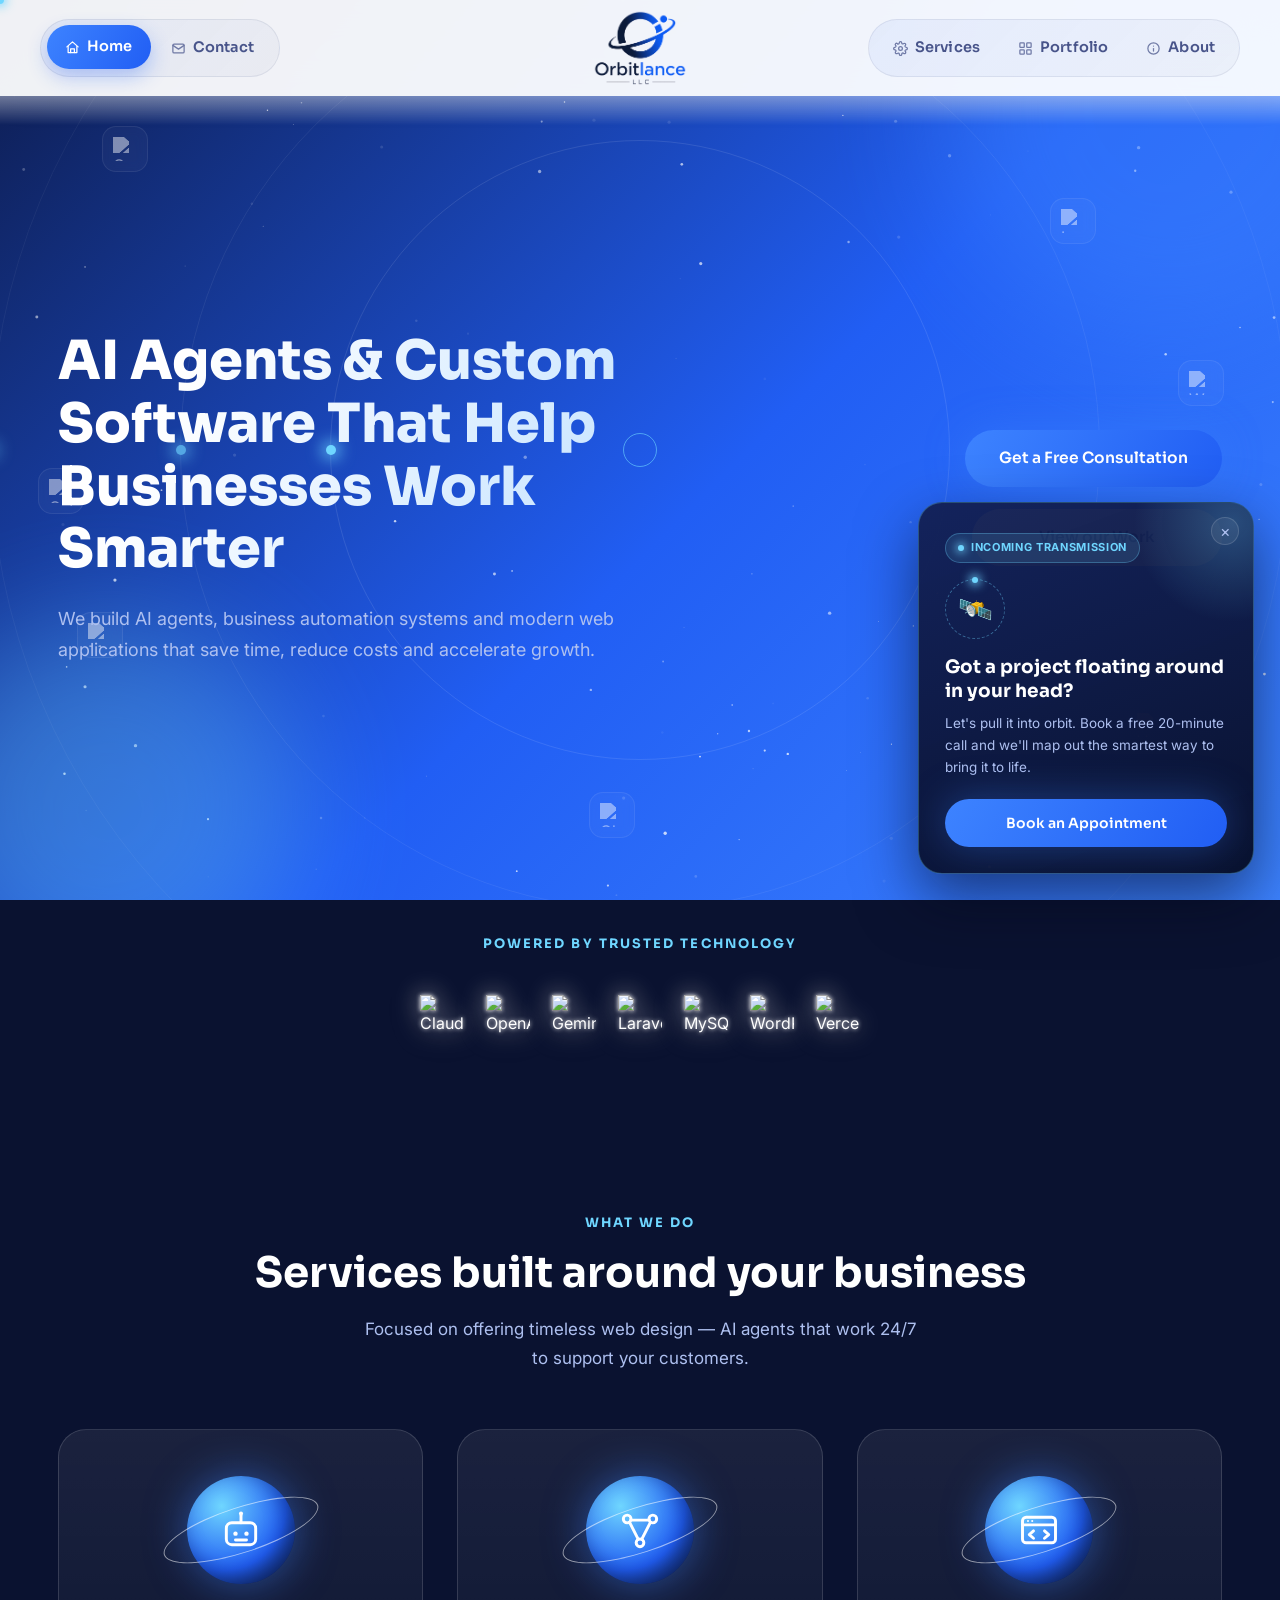
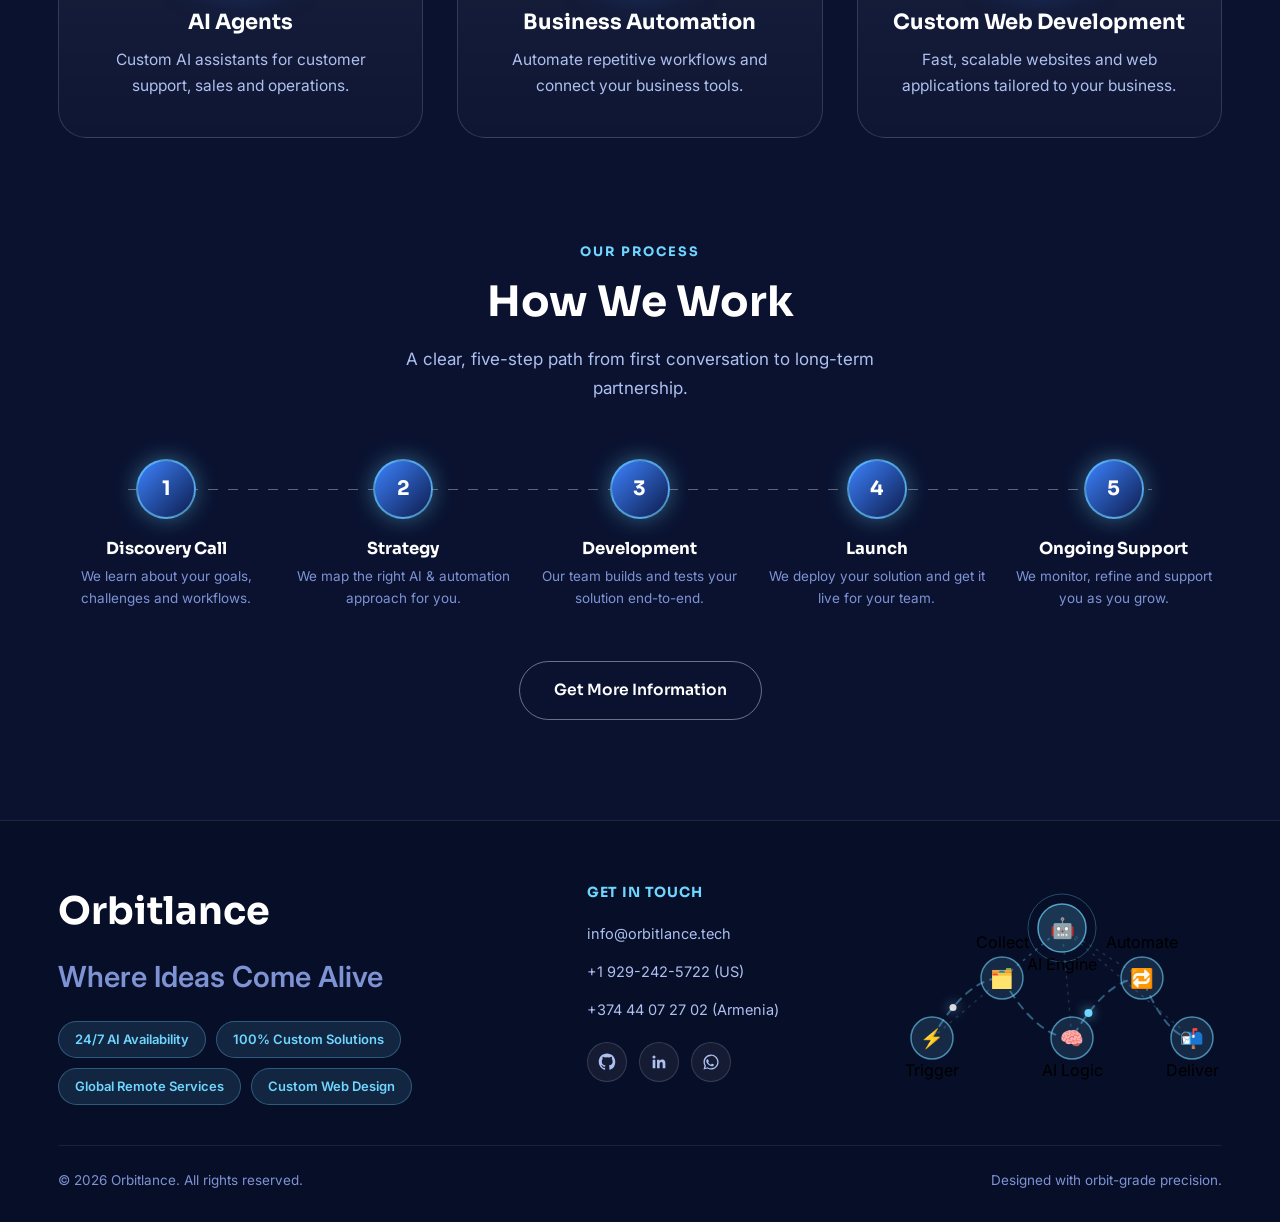
==== index.html @ 8d87ee65 "Initial commit: Orbitlance marketing site 5-page static site (Home, Services, Portfolio, About, Cont" ====
<!DOCTYPE html>
<html lang="en">
<head>
<meta charset="UTF-8">
<meta name="viewport" content="width=device-width, initial-scale=1.0">
<title>Orbitlance — AI Agents &amp; Custom Software</title>
<meta name="description" content="Orbitlance builds AI agents, business automation systems and modern web applications that help businesses work smarter.">
<link rel="icon" href="assets/img/logo.png">
<link rel="stylesheet" href="assets/css/style.css">
</head>
<body>

<div class="bg-fixed">
  <canvas id="galaxy-canvas"></canvas>
  <div class="glow-orb o1"></div>
  <div class="glow-orb o2"></div>
  <div class="orbit-ring r1"></div>
  <div class="orbit-ring r2"></div>
  <div class="orbit-ring r3"></div>
  <div class="tech-particle" style="top:14%; left:8%; animation-delay:0s;"><img src="https://cdn.jsdelivr.net/npm/simple-icons@v13/icons/openai.svg" alt="OpenAI"></div>
  <div class="tech-particle" style="top:22%; left:82%; animation-delay:1.2s;"><img src="https://cdn.jsdelivr.net/npm/simple-icons@v13/icons/laravel.svg" alt="Laravel"></div>
  <div class="tech-particle" style="top:68%; left:6%; animation-delay:2.4s;"><img src="https://cdn.jsdelivr.net/npm/simple-icons@v13/icons/mysql.svg" alt="MySQL"></div>
  <div class="tech-particle" style="top:78%; left:88%; animation-delay:.6s;"><img src="https://cdn.jsdelivr.net/npm/simple-icons@v13/icons/vercel.svg" alt="Vercel"></div>
  <div class="tech-particle" style="top:40%; left:92%; animation-delay:3s;"><img src="https://cdn.jsdelivr.net/npm/simple-icons@v13/icons/wordpress.svg" alt="WordPress"></div>
  <div class="tech-particle" style="top:52%; left:3%; animation-delay:1.8s;"><img src="https://cdn.jsdelivr.net/npm/simple-icons@v13/icons/googlegemini.svg" alt="Gemini"></div>
  <div class="tech-particle" style="top:88%; left:46%; animation-delay:2.1s;"><img src="https://cdn.jsdelivr.net/npm/simple-icons@v13/icons/claude.svg" alt="Claude"></div>
</div>

<header class="navbar">
  <div class="nav-left">
    <div class="nav-pill">
    <a href="index.html" class="nav-link">
      <svg viewBox="0 0 24 24" fill="none" stroke="currentColor" stroke-width="2" stroke-linecap="round" stroke-linejoin="round"><path d="M3 11l9-8 9 8"/><path d="M5 10v10h14V10"/><path d="M9 20v-6h6v6"/></svg>
      Home
    </a>
    <a href="contact.html" class="nav-link">
      <svg viewBox="0 0 24 24" fill="none" stroke="currentColor" stroke-width="2" stroke-linecap="round" stroke-linejoin="round"><rect x="3" y="5" width="18" height="14" rx="2"/><path d="M3 7l9 6 9-6"/></svg>
      Contact
    </a>
    </div>
  </div>

  <a href="index.html" class="nav-logo"><img src="assets/img/logo.png" alt="Orbitlance"></a>

  <nav class="nav-right">
    <div class="nav-pill">
      <a href="services.html" class="nav-link">
        <svg viewBox="0 0 24 24" fill="none" stroke="currentColor" stroke-width="2" stroke-linecap="round" stroke-linejoin="round"><circle cx="12" cy="12" r="3"/><path d="M19.4 15a1.65 1.65 0 0 0 .33 1.82l.06.06a2 2 0 1 1-2.83 2.83l-.06-.06a1.65 1.65 0 0 0-1.82-.33 1.65 1.65 0 0 0-1 1.51V21a2 2 0 0 1-4 0v-.09A1.65 1.65 0 0 0 9 19.4a1.65 1.65 0 0 0-1.82.33l-.06.06a2 2 0 1 1-2.83-2.83l.06-.06a1.65 1.65 0 0 0 .33-1.82 1.65 1.65 0 0 0-1.51-1H3a2 2 0 0 1 0-4h.09A1.65 1.65 0 0 0 4.6 9a1.65 1.65 0 0 0-.33-1.82l-.06-.06a2 2 0 1 1 2.83-2.83l.06.06a1.65 1.65 0 0 0 1.82.33H9a1.65 1.65 0 0 0 1-1.51V3a2 2 0 0 1 4 0v.09a1.65 1.65 0 0 0 1 1.51 1.65 1.65 0 0 0 1.82-.33l.06-.06a2 2 0 1 1 2.83 2.83l-.06.06a1.65 1.65 0 0 0-.33 1.82V9a1.65 1.65 0 0 0 1.51 1H21a2 2 0 0 1 0 4h-.09a1.65 1.65 0 0 0-1.51 1z"/></svg>
        Services
      </a>
      <a href="portfolio.html" class="nav-link">
        <svg viewBox="0 0 24 24" fill="none" stroke="currentColor" stroke-width="2" stroke-linecap="round" stroke-linejoin="round"><rect x="3" y="3" width="7" height="7" rx="1"/><rect x="14" y="3" width="7" height="7" rx="1"/><rect x="3" y="14" width="7" height="7" rx="1"/><rect x="14" y="14" width="7" height="7" rx="1"/></svg>
        Portfolio
      </a>
      <a href="about.html" class="nav-link">
        <svg viewBox="0 0 24 24" fill="none" stroke="currentColor" stroke-width="2" stroke-linecap="round" stroke-linejoin="round"><circle cx="12" cy="12" r="9"/><path d="M12 16v-4"/><path d="M12 8h.01"/></svg>
        About
      </a>
    </div>
  </nav>

  <button class="nav-toggle" aria-label="Toggle menu">
    <span></span><span></span><span></span>
  </button>
</header>

<div class="mobile-menu">
  <a href="index.html">Home</a>
  <a href="services.html">Services</a>
  <a href="portfolio.html">Portfolio</a>
  <a href="about.html">About</a>
  <a href="contact.html">Contact</a>
</div>

<main>

  <!-- ============================= HERO ============================= -->
  <section class="hero">
    <div class="container hero-grid">
      <div class="hero-copy reveal">
        <h1 class="hero-quote">AI Agents &amp; Custom Software That Help Businesses Work Smarter</h1>
        <p class="hero-para">We build AI agents, business automation systems and modern web applications that save time, reduce costs and accelerate growth.</p>
      </div>
      <div class="hero-actions reveal">
        <a href="contact.html" class="btn btn-primary">Get a Free Consultation</a>
        <a href="portfolio.html" class="btn btn-secondary">View our Work</a>
      </div>
    </div>
  </section>

  <!-- ========================= TECH STRIP ============================ -->
  <section class="tech-strip reveal">
    <div class="container" style="text-align:center;">
      <span class="eyebrow">Powered by trusted technology</span>
      <div class="tech-logo-row">
        <div class="tech-chip"><img src="https://cdn.simpleicons.org/claude" alt="Claude"></div>
        <div class="tech-chip"><img src="https://cdn.jsdelivr.net/npm/simple-icons@v13/icons/openai.svg" alt="OpenAI"></div>
        <div class="tech-chip"><img src="https://cdn.simpleicons.org/googlegemini/B15CFF" alt="Gemini"></div>
        <div class="tech-chip"><img src="https://cdn.simpleicons.org/laravel" alt="Laravel"></div>
        <div class="tech-chip"><img src="https://cdn.simpleicons.org/mysql/F29111" alt="MySQL"></div>
        <div class="tech-chip"><img src="https://cdn.simpleicons.org/wordpress/00B9EB" alt="WordPress"></div>
        <div class="tech-chip"><img src="https://cdn.simpleicons.org/vercel" alt="Vercel"></div>
      </div>
    </div>
  </section>

  <!-- =========================== SERVICES ============================ -->
  <section class="page-pad" id="services">
    <div class="container">
      <div class="section-head center reveal">
        <span class="eyebrow">What We Do</span>
        <h2 class="section-title">Services built around your business</h2>
        <p class="section-sub">Focused on offering timeless web design — AI agents that work 24/7 to support your customers.</p>
      </div>

      <div class="planet-grid">
        <div class="planet-card reveal">
          <div class="planet-orb">
            <svg viewBox="0 0 24 24" fill="none" stroke="currentColor" stroke-width="1.6" stroke-linecap="round" stroke-linejoin="round">
              <rect x="4" y="8" width="16" height="12" rx="3"/><path d="M12 8V4"/>
              <circle cx="12" cy="3" r="1.1" fill="currentColor" stroke="none"/>
              <circle cx="9" cy="14" r="1.2" fill="currentColor" stroke="none"/>
              <circle cx="15" cy="14" r="1.2" fill="currentColor" stroke="none"/>
              <path d="M9 17.5h6"/>
            </svg>
          </div>
          <h3>AI Agents</h3>
          <p>Custom AI assistants for customer support, sales and operations.</p>
        </div>

        <div class="planet-card reveal">
          <div class="planet-orb">
            <svg viewBox="0 0 24 24" fill="none" stroke="currentColor" stroke-width="1.6" stroke-linecap="round" stroke-linejoin="round">
              <circle cx="5" cy="6" r="2.1"/><circle cx="19" cy="6" r="2.1"/><circle cx="12" cy="19" r="2.1"/>
              <path d="M7 6.6L17 6.6M6.4 8L11 17M17.6 8L13 17"/>
            </svg>
          </div>
          <h3>Business Automation</h3>
          <p>Automate repetitive workflows and connect your business tools.</p>
        </div>

        <div class="planet-card reveal">
          <div class="planet-orb">
            <svg viewBox="0 0 24 24" fill="none" stroke="currentColor" stroke-width="1.6" stroke-linecap="round" stroke-linejoin="round">
              <rect x="3" y="5" width="18" height="14" rx="2"/><path d="M3 9.2h18"/>
              <circle cx="6" cy="7.1" r="0.55" fill="currentColor" stroke="none"/>
              <circle cx="8.3" cy="7.1" r="0.55" fill="currentColor" stroke="none"/>
              <path d="M9 12.5l-2.3 2 2.3 2M15 12.5l2.3 2-2.3 2"/>
            </svg>
          </div>
          <h3>Custom Web Development</h3>
          <p>Fast, scalable websites and web applications tailored to your business.</p>
        </div>
      </div>
    </div>
  </section>

  <!-- ========================= HOW WE WORK ============================ -->
  <section class="page-pad" id="how-we-work" style="padding-top:0;">
    <div class="container">
      <div class="section-head center reveal">
        <span class="eyebrow">Our Process</span>
        <h2 class="section-title">How We Work</h2>
        <p class="section-sub">A clear, five-step path from first conversation to long-term partnership.</p>
      </div>

      <div class="steps-row reveal">
        <div class="step-item">
          <div class="step-num">1</div>
          <h4>Discovery Call</h4>
          <p>We learn about your goals, challenges and workflows.</p>
        </div>
        <div class="step-item">
          <div class="step-num">2</div>
          <h4>Strategy</h4>
          <p>We map the right AI &amp; automation approach for you.</p>
        </div>
        <div class="step-item">
          <div class="step-num">3</div>
          <h4>Development</h4>
          <p>Our team builds and tests your solution end-to-end.</p>
        </div>
        <div class="step-item">
          <div class="step-num">4</div>
          <h4>Launch</h4>
          <p>We deploy your solution and get it live for your team.</p>
        </div>
        <div class="step-item">
          <div class="step-num">5</div>
          <h4>Ongoing Support</h4>
          <p>We monitor, refine and support you as you grow.</p>
        </div>
      </div>

      <div class="how-cta reveal">
        <a href="about.html" class="btn btn-outline">Get More Information</a>
      </div>
    </div>
  </section>


</main>

<footer class="site-footer">
  <div class="container">
    <div class="footer-grid">
      <div class="footer-col">
        <div class="footer-brand">
          <span>Orbitlance</span>
        </div>
        <p class="footer-desc">Where Ideas Come Alive</p>
        <div class="footer-badges">
          <span class="tag">24/7 AI Availability</span>
          <span class="tag">100% Custom Solutions</span>
          <span class="tag">Global Remote Services</span>
          <span class="tag">Custom Web Design</span>
        </div>
      </div>
      <div class="footer-col footer-contact-col">
        <div class="footer-workflow" aria-hidden="true">
          <svg viewBox="0 0 320 210" xmlns="http://www.w3.org/2000/svg">
            <line class="wf-spoke" x1="160" y1="40" x2="30" y2="150"/>
            <line class="wf-spoke" x1="160" y1="40" x2="100" y2="90"/>
            <line class="wf-spoke" x1="160" y1="40" x2="170" y2="150"/>
            <line class="wf-spoke" x1="160" y1="40" x2="240" y2="90"/>
            <line class="wf-spoke" x1="160" y1="40" x2="290" y2="150"/>

            <path class="wf-line" d="M30,150 Q65,90 100,90 Q135,150 170,150 Q205,90 240,90 Q265,150 290,150"/>

            <g class="wf-hub">
              <circle class="wf-hub-ring" cx="160" cy="40" r="34"/>
              <circle cx="160" cy="40" r="24"/>
              <text class="wf-icon" x="160" y="47" text-anchor="middle">🤖</text>
            </g>
            <text class="wf-label" x="160" y="82" text-anchor="middle">AI Engine</text>

            <g class="wf-node n1"><circle cx="30" cy="150" r="21"/><text class="wf-icon" x="30" y="157" text-anchor="middle">⚡</text></g>
            <text class="wf-label" x="30" y="188" text-anchor="middle">Trigger</text>

            <g class="wf-node n2"><circle cx="100" cy="90" r="21"/><text class="wf-icon" x="100" y="97" text-anchor="middle">🗂️</text></g>
            <text class="wf-label" x="100" y="60" text-anchor="middle">Collect</text>

            <g class="wf-node n3"><circle cx="170" cy="150" r="21"/><text class="wf-icon" x="170" y="157" text-anchor="middle">🧠</text></g>
            <text class="wf-label" x="170" y="188" text-anchor="middle">AI Logic</text>

            <g class="wf-node n4"><circle cx="240" cy="90" r="21"/><text class="wf-icon" x="240" y="97" text-anchor="middle">🔁</text></g>
            <text class="wf-label" x="240" y="60" text-anchor="middle">Automate</text>

            <g class="wf-node n5"><circle cx="290" cy="150" r="21"/><text class="wf-icon" x="290" y="157" text-anchor="middle">📬</text></g>
            <text class="wf-label" x="290" y="188" text-anchor="middle">Deliver</text>

            <circle class="wf-packet p1" r="4">
              <animateMotion dur="4.5s" repeatCount="indefinite" path="M30,150 Q65,90 100,90 Q135,150 170,150 Q205,90 240,90 Q265,150 290,150"/>
            </circle>
            <circle class="wf-packet p2" r="3.5">
              <animateMotion dur="4.5s" begin="2.25s" repeatCount="indefinite" path="M30,150 Q65,90 100,90 Q135,150 170,150 Q205,90 240,90 Q265,150 290,150"/>
            </circle>
          </svg>
        </div>
        <h5>Get in Touch</h5>
        <ul>
          <li><a href="mailto:info@orbitlance.tech">info@orbitlance.tech</a></li>
          <li><a href="tel:+19292425722">+1 929-242-5722 (US)</a></li>
          <li><a href="tel:+37444072702">+374 44 07 27 02 (Armenia)</a></li>
        </ul>
        <div class="social-row">
          <a class="social-icon" href="https://github.com/lhastil" target="_blank" rel="noopener" aria-label="GitHub">
            <svg viewBox="0 0 24 24" fill="currentColor"><path d="M12 .5C5.73.5.98 5.24.98 11.5c0 4.97 3.22 9.18 7.7 10.67.56.1.77-.24.77-.54v-1.9c-3.13.68-3.79-1.5-3.79-1.5-.51-1.3-1.25-1.65-1.25-1.65-1.02-.7.08-.69.08-.69 1.13.08 1.72 1.16 1.72 1.16 1 1.72 2.63 1.22 3.27.93.1-.73.4-1.22.72-1.5-2.5-.28-5.13-1.25-5.13-5.56 0-1.23.44-2.23 1.16-3.02-.12-.29-.5-1.45.11-3.02 0 0 .95-.3 3.12 1.16a10.8 10.8 0 0 1 5.68 0c2.17-1.46 3.12-1.16 3.12-1.16.61 1.57.23 2.73.11 3.02.72.79 1.16 1.79 1.16 3.02 0 4.32-2.64 5.27-5.15 5.55.41.35.77 1.04.77 2.1v3.11c0 .3.2.65.78.54A11.02 11.02 0 0 0 23.02 11.5C23.02 5.24 18.27.5 12 .5Z"/></svg>
          </a>
          <a class="social-icon" href="https://www.linkedin.com/in/hasti-ahmadi-95b256347/" target="_blank" rel="noopener" aria-label="LinkedIn">
            <svg viewBox="0 0 24 24" fill="currentColor"><path d="M20.45 20.45h-3.55v-5.57c0-1.33-.02-3.03-1.85-3.03-1.85 0-2.14 1.45-2.14 2.94v5.66H9.36V9h3.41v1.56h.05c.47-.9 1.64-1.85 3.37-1.85 3.6 0 4.27 2.37 4.27 5.45v6.29ZM5.34 7.43a2.06 2.06 0 1 1 0-4.12 2.06 2.06 0 0 1 0 4.12ZM7.12 20.45H3.56V9h3.56v11.45Z"/></svg>
          </a>
          <a class="social-icon" href="https://wa.me/19292425722" target="_blank" rel="noopener" aria-label="WhatsApp">
            <svg viewBox="0 0 24 24" fill="currentColor"><path d="M12.04 2.003c-5.545 0-10.037 4.492-10.037 10.037 0 1.77.464 3.5 1.345 5.019L2 22.03l5.106-1.34a9.99 9.99 0 0 0 4.934 1.31h.004c5.545 0 10.037-4.493 10.037-10.037 0-2.68-1.044-5.199-2.94-7.096a9.98 9.98 0 0 0-7.097-2.94zm.001 1.803c2.216 0 4.299.863 5.866 2.43a8.24 8.24 0 0 1 2.427 5.868c0 4.573-3.72 8.294-8.297 8.294a8.27 8.27 0 0 1-4.223-1.155l-.303-.18-3.037.797.81-2.963-.198-.305a8.24 8.24 0 0 1-1.267-4.417c0-4.575 3.721-8.296 8.296-8.296zm-4.868 4.68c-.164 0-.43.061-.656.306-.225.245-.86.84-.86 2.048 0 1.207.88 2.373 1.002 2.538.123.164 1.716 2.762 4.259 3.762 2.105.833 2.534.667 2.992.626.458-.041 1.478-.605 1.686-1.19.208-.583.208-1.083.146-1.19-.062-.104-.226-.166-.472-.29-.246-.123-1.478-.73-1.706-.813-.229-.083-.396-.124-.562.124-.166.246-.643.812-.789.978-.145.166-.29.187-.536.062-.246-.124-1.04-.383-1.98-1.221-.732-.653-1.226-1.46-1.371-1.705-.144-.246-.015-.379.109-.502.111-.111.246-.29.37-.436.123-.145.164-.247.246-.412.083-.166.041-.31-.02-.436-.062-.124-.562-1.352-.77-1.852-.203-.487-.41-.42-.562-.428a9.42 9.42 0 0 0-.478-.012z"/></svg>
          </a>
        </div>
      </div>
    </div>
    <div class="footer-bottom">
      <span>&copy; 2026 Orbitlance. All rights reserved.</span>
      <span>Designed with orbit-grade precision.</span>
    </div>
  </div>
</footer>

<div class="invite-popup" id="invite-popup">
  <button class="invite-close" id="invite-close" aria-label="Close">&times;</button>
  <span class="invite-tag"><span class="dot"></span>Incoming Transmission</span>
  <div class="invite-orbit">
    <div class="ring"></div>
    <div class="emoji">🛰️</div>
  </div>
  <h3>Got a project floating around in your head?</h3>
  <p>Let's pull it into orbit. Book a free 20-minute call and we'll map out the smartest way to bring it to life.</p>
  <a href="contact.html" class="btn btn-primary">Book an Appointment</a>
</div>

<script src="assets/js/main.js"></script>
</body>
</html>
---- assets/css/style.css ----
/* ==========================================================================
   Orbitlance — Design System
   ========================================================================== */

@import url('https://fonts.googleapis.com/css2?family=Sora:wght@400;500;600;700;800&family=Inter:wght@400;500;600;700&display=swap');

:root {
  --navy: #0D1B4C;
  --blue: #215EF4;
  --blue-light: #3D83FF;
  --cyan: #6FD6FF;
  --white: #FFFFFF;
  --ink: #0A1230;
  --muted: #AEC0F0;
  --muted-2: #7E93D4;
  --glass: rgba(255, 255, 255, 0.06);
  --glass-border: rgba(255, 255, 255, 0.14);
  --gradient-bg: linear-gradient(135deg, #0D1B4C 0%, #215EF4 55%, #3D83FF 100%);
  --shadow-glow: 0 0 40px rgba(61, 131, 255, 0.35);
  --radius-lg: 28px;
  --radius-md: 18px;
  --radius-sm: 12px;
  --font-head: 'Sora', 'Segoe UI', sans-serif;
  --font-body: 'Inter', 'Segoe UI', sans-serif;
  --nav-h: 96px;
}

* { margin: 0; padding: 0; box-sizing: border-box; }

html {
  scroll-behavior: smooth;
}

body {
  font-family: var(--font-body);
  color: var(--white);
  background: #0A1230;
  min-height: 100vh;
  overflow-x: hidden;
  line-height: 1.6;
  cursor: none;
}

@media (max-width: 900px), (hover: none) {
  body { cursor: auto; }
  .cursor-dot, .cursor-ring { display: none !important; }
}

a { color: inherit; text-decoration: none; }
ul { list-style: none; }
img { max-width: 100%; display: block; }
button { font-family: inherit; cursor: pointer; border: none; }

.container {
  width: 100%;
  max-width: 1220px;
  margin: 0 auto;
  padding: 0 28px;
}

section { position: relative; z-index: 2; }

/* ==========================================================================
   Fixed motion background (galaxy / orbit)
   ========================================================================== */

.bg-fixed {
  position: fixed;
  inset: 0;
  z-index: 0;
  background: var(--gradient-bg);
  overflow: hidden;
  pointer-events: none;
}

.bg-fixed canvas {
  position: absolute;
  inset: 0;
  width: 100%;
  height: 100%;
}

.orbit-ring {
  position: absolute;
  border-radius: 50%;
  border: 1px solid rgba(255, 255, 255, 0.10);
  top: 50%;
  left: 50%;
}

.orbit-ring::before {
  content: '';
  position: absolute;
  width: 10px;
  height: 10px;
  border-radius: 50%;
  background: var(--cyan);
  box-shadow: 0 0 16px 4px rgba(111, 214, 255, 0.85);
  top: 50%;
  left: -5px;
  transform: translateY(-50%);
}

.orbit-ring.r1 { width: 620px; height: 620px; margin: -310px 0 0 -310px; animation: spin 46s linear infinite; }
.orbit-ring.r2 { width: 920px; height: 920px; margin: -460px 0 0 -460px; animation: spin 68s linear infinite reverse; opacity: .7; }
.orbit-ring.r3 { width: 1300px; height: 1300px; margin: -650px 0 0 -650px; animation: spin 96s linear infinite; opacity: .5; }

@keyframes spin {
  from { transform: rotate(0deg); }
  to { transform: rotate(360deg); }
}

.glow-orb {
  position: absolute;
  border-radius: 50%;
  filter: blur(60px);
  opacity: .45;
}
.glow-orb.o1 { width: 460px; height: 460px; background: #3D83FF; top: -120px; right: -120px; }
.glow-orb.o2 { width: 380px; height: 380px; background: #6FD6FF; bottom: -100px; left: -80px; opacity: .3; }

.tech-particle {
  position: absolute;
  width: 46px;
  height: 46px;
  border-radius: 14px;
  background: rgba(255, 255, 255, 0.06);
  border: 1px solid rgba(255, 255, 255, 0.14);
  backdrop-filter: blur(6px);
  display: flex;
  align-items: center;
  justify-content: center;
  padding: 10px;
  animation: floaty 9s ease-in-out infinite;
  opacity: .55;
}
.tech-particle img { width: 100%; height: 100%; object-fit: contain; filter: brightness(0) invert(1); opacity: .85; }

@keyframes floaty {
  0%, 100% { transform: translateY(0) translateX(0); }
  50% { transform: translateY(-22px) translateX(10px); }
}

/* ==========================================================================
   Custom cursor
   ========================================================================== */

.cursor-dot, .cursor-ring {
  position: fixed;
  top: 0; left: 0;
  border-radius: 50%;
  pointer-events: none;
  z-index: 9999;
  transform: translate(-50%, -50%);
}
.cursor-dot {
  width: 8px; height: 8px;
  background: var(--cyan);
  box-shadow: 0 0 10px 3px rgba(111, 214, 255, .8);
}
.cursor-ring {
  width: 34px; height: 34px;
  border: 1.5px solid rgba(111, 214, 255, .6);
  transition: width .18s ease, height .18s ease, border-color .18s ease, background .18s ease;
}
.cursor-ring.active {
  width: 50px; height: 50px;
  background: rgba(111, 214, 255, .12);
  border-color: rgba(111, 214, 255, .9);
}

/* ==========================================================================
   Navbar
   ========================================================================== */

.navbar {
  position: fixed;
  top: 0; left: 0; right: 0;
  z-index: 500;
  height: var(--nav-h);
  display: grid;
  grid-template-columns: 1fr auto 1fr;
  align-items: center;
  padding: 0 40px;
  background: rgba(255, 255, 255, 0.94);
  backdrop-filter: blur(18px);
  -webkit-backdrop-filter: blur(18px);
  box-shadow: 0 4px 30px rgba(3, 8, 26, 0.1);
}

/* Soft feathered edge instead of a hard border line */
.navbar::after {
  content: '';
  position: absolute;
  left: 0; right: 0;
  top: 100%;
  height: 30%;
  background: linear-gradient(to bottom, rgba(255, 255, 255, 0.4), rgba(255, 255, 255, 0));
  pointer-events: none;
}

.nav-left, .nav-right {
  display: flex;
  align-items: center;
  gap: 30px;
}
.nav-right { justify-content: flex-end; }

/* Pill-style nav group for the left and right nav groups */
.nav-pill {
  display: flex;
  align-items: center;
  gap: 2px;
  padding: 6px;
  border-radius: 100px;
  background: linear-gradient(135deg, rgba(33, 94, 244, 0.06), rgba(13, 27, 76, 0.03));
  border: 1px solid rgba(13, 27, 76, 0.08);
}

.nav-link {
  display: flex;
  align-items: center;
  gap: 7px;
  font-family: var(--font-head);
  font-size: 14.5px;
  font-weight: 600;
  letter-spacing: .01em;
  color: #48548A;
  position: relative;
  padding: 10px 18px;
  border-radius: 100px;
  transition: color .25s ease, background .25s ease, box-shadow .25s ease, transform .2s ease;
}
.nav-link svg { width: 15px; height: 15px; opacity: .75; transition: opacity .25s ease; }
.nav-link:hover,
.nav-link.active {
  color: var(--white);
  background: linear-gradient(120deg, var(--blue-light), var(--blue));
  box-shadow: 0 8px 20px rgba(33, 94, 244, .3);
  transform: translateY(-1px);
}
.nav-link:hover svg, .nav-link.active svg { opacity: 1; }

.nav-logo {
  display: flex;
  align-items: center;
  justify-content: center;
}
.nav-logo img { height: 76px; width: auto; }

@media (max-width: 900px) {
  .nav-logo img { height: 60px; }
}

.nav-toggle {
  display: none;
  width: 44px; height: 44px;
  border-radius: 50%;
  background: linear-gradient(135deg, rgba(33, 94, 244, 0.12), rgba(13, 27, 76, 0.04));
  border: 1px solid rgba(33, 94, 244, 0.22);
  align-items: center;
  justify-content: center;
  flex-direction: column;
  gap: 5px;
  transition: background .25s ease, box-shadow .25s ease, transform .2s ease;
}
.nav-toggle:hover {
  background: linear-gradient(135deg, var(--blue-light), var(--blue));
  box-shadow: 0 8px 22px rgba(33, 94, 244, .3);
}
.nav-toggle:hover span { background: var(--white); }
.nav-toggle span {
  width: 18px; height: 2px;
  background: var(--navy);
  border-radius: 2px;
  transition: transform .25s ease, opacity .25s ease, background .25s ease;
}

.mobile-menu {
  position: fixed;
  top: var(--nav-h);
  left: 0; right: 0;
  background: rgba(255, 255, 255, 0.98);
  backdrop-filter: blur(20px);
  border-bottom: 1px solid rgba(13, 27, 76, 0.08);
  z-index: 499;
  display: flex;
  flex-direction: column;
  padding: 18px 28px 28px;
  gap: 4px;
  transform: translateY(-12px);
  opacity: 0;
  visibility: hidden;
  transition: all .28s ease;
  box-shadow: 0 20px 40px rgba(3, 8, 26, 0.15);
}
.mobile-menu.open { transform: translateY(0); opacity: 1; visibility: visible; }
.mobile-menu a {
  padding: 14px 6px;
  font-family: var(--font-head);
  font-weight: 600;
  font-size: 16px;
  color: var(--navy);
  border-bottom: 1px solid rgba(13, 27, 76, 0.06);
}

@media (max-width: 900px) {
  .nav-right { display: none; }
  .nav-toggle { display: flex; }
  .navbar { grid-template-columns: auto 1fr auto; padding: 0 20px; }
  .nav-left { gap: 10px; }
}

/* ==========================================================================
   Buttons
   ========================================================================== */

.btn {
  display: inline-flex;
  align-items: center;
  justify-content: center;
  gap: 10px;
  padding: 16px 34px;
  border-radius: 100px;
  font-family: var(--font-head);
  font-weight: 600;
  font-size: 15.5px;
  transition: transform .25s ease, box-shadow .25s ease, background .25s ease;
  white-space: nowrap;
}
.btn-primary {
  background: linear-gradient(120deg, var(--blue-light), var(--blue));
  color: var(--white);
  box-shadow: var(--shadow-glow);
}
.btn-primary:hover { transform: translateY(-3px); box-shadow: 0 0 55px rgba(61,131,255,.55); }

.btn-secondary {
  background: var(--white);
  color: var(--navy);
}
.btn-secondary:hover { transform: translateY(-3px); box-shadow: 0 10px 30px rgba(255,255,255,.25); }

.btn-outline {
  background: transparent;
  border: 1.5px solid rgba(255,255,255,.4);
  color: var(--white);
}
.btn-outline:hover { background: rgba(255,255,255,.1); border-color: var(--white); }

/* ==========================================================================
   Section basics
   ========================================================================== */

.eyebrow {
  font-family: var(--font-head);
  font-size: 13px;
  font-weight: 700;
  letter-spacing: .16em;
  text-transform: uppercase;
  color: var(--cyan);
  margin-bottom: 14px;
  display: inline-block;
}

h1, h2, h3, h4 { font-family: var(--font-head); font-weight: 700; line-height: 1.18; }

.section-title {
  font-size: clamp(28px, 4vw, 42px);
  margin-bottom: 18px;
}
.grid-2 .section-title { font-size: clamp(22px, 2.6vw, 30px); }
.section-sub {
  color: var(--muted);
  font-size: 17px;
  max-width: 560px;
  line-height: 1.7;
}
.section-head { margin-bottom: 56px; }
.section-head.center { text-align: center; margin-left: auto; margin-right: auto; }
.section-head.center .section-sub { margin-left: auto; margin-right: auto; }

.page-pad { padding: calc(var(--nav-h) + 64px) 0 100px; }

.reveal {
  opacity: 0;
  transform: translateY(36px);
  transition: opacity .8s ease, transform .8s ease;
}
.reveal.in-view { opacity: 1; transform: translateY(0); }

/* ==========================================================================
   Hero (home)
   ========================================================================== */

.hero {
  min-height: 100vh;
  display: flex;
  align-items: center;
  padding-top: var(--nav-h);
}
.hero-grid {
  display: grid;
  grid-template-columns: 1.15fr 1fr;
  gap: 50px;
  align-items: center;
  width: 100%;
}
.hero-copy { text-align: left; }
.hero-actions {
  display: flex;
  flex-direction: column;
  gap: 22px;
  align-items: flex-end;
}
.hero-actions .btn { min-width: 250px; }
.hero-quote {
  font-size: clamp(32px, 4.4vw, 54px);
  font-weight: 800;
  line-height: 1.16;
  background: linear-gradient(120deg, #FFFFFF 20%, #BFE0FF 100%);
  -webkit-background-clip: text;
  background-clip: text;
  color: transparent;
}
.hero-para {
  margin-top: 22px;
  font-size: 18px;
  color: var(--muted);
  max-width: 560px;
  line-height: 1.75;
}

@media (max-width: 900px) {
  .hero-grid { grid-template-columns: 1fr; text-align: center; }
  .hero-copy, .hero-actions { text-align: center; align-items: center; }
  .hero-para { margin-left: auto; margin-right: auto; }
  .hero-copy { order: 1; }
  .hero-actions { order: 2; }
}

/* ==========================================================================
   Planet service cards
   ========================================================================== */

.planet-grid {
  display: grid;
  grid-template-columns: repeat(3, 1fr);
  gap: 34px;
}

.planet-card {
  position: relative;
  padding: 46px 30px 38px;
  border-radius: var(--radius-lg);
  background: linear-gradient(180deg, rgba(255,255,255,.07), rgba(255,255,255,.02));
  border: 1px solid var(--glass-border);
  text-align: center;
  transition: transform .35s ease, box-shadow .35s ease, border-color .35s ease;
  overflow: hidden;
}
.planet-card:hover {
  transform: translateY(-10px);
  border-color: rgba(111,214,255,.5);
  box-shadow: 0 25px 60px rgba(9, 22, 64, .45);
}

.planet-orb {
  width: 108px;
  height: 108px;
  margin: 0 auto 26px;
  border-radius: 50%;
  position: relative;
  display: flex;
  align-items: center;
  justify-content: center;
  background: radial-gradient(circle at 32% 28%, #6FD6FF, #215EF4 60%, #0D1B4C 100%);
  box-shadow: 0 0 40px rgba(61,131,255,.5), inset -8px -8px 20px rgba(0,0,0,.35);
}
.planet-orb::after {
  content: '';
  position: absolute;
  width: 160px; height: 44px;
  border: 1px solid rgba(255,255,255,.55);
  border-radius: 50%;
  transform: rotate(-18deg);
}
.planet-orb svg { width: 44px; height: 44px; color: #fff; position: relative; z-index: 2; }
.service-icon { display: inline-block; animation: bob 3s ease-in-out infinite; }

.service-card {
  position: relative;
  overflow: hidden;
  transition: transform .3s ease, border-color .3s ease, box-shadow .3s ease;
}
.service-card::before {
  content: '';
  position: absolute;
  width: 220px; height: 220px;
  border-radius: 50%;
  background: radial-gradient(circle, rgba(111,214,255,.16), transparent 70%);
  top: -90px; right: -90px;
  pointer-events: none;
}
.service-card:hover {
  transform: translateY(-4px);
  border-color: rgba(111,214,255,.4);
  box-shadow: 0 20px 45px rgba(9,22,64,.4);
}
.service-card h4 {
  position: relative;
  font-family: var(--font-head);
  font-size: 12.5px;
  font-weight: 700;
  letter-spacing: .1em;
  text-transform: uppercase;
  color: var(--cyan);
  margin-bottom: 18px;
}
.service-list { position: relative; display: flex; flex-direction: column; gap: 10px; }
.service-list li {
  display: flex;
  align-items: center;
  gap: 12px;
  padding: 13px 14px;
  border-radius: var(--radius-sm);
  background: rgba(255,255,255,.03);
  border: 1px solid transparent;
  font-size: 14.5px;
  font-weight: 500;
  color: var(--white);
  transition: background .25s ease, border-color .25s ease, transform .25s ease;
}
.service-list li::before {
  content: '';
  width: 8px; height: 8px;
  border-radius: 50%;
  background: linear-gradient(135deg, var(--cyan), var(--blue-light));
  box-shadow: 0 0 8px 2px rgba(111,214,255,.55);
  flex-shrink: 0;
}
.service-list li:hover {
  background: rgba(111,214,255,.09);
  border-color: rgba(111,214,255,.28);
  transform: translateX(5px);
}

.planet-card h3 { font-size: 21px; margin-bottom: 12px; }
.planet-card p { color: var(--muted); font-size: 15.5px; line-height: 1.7; }

@media (max-width: 900px) {
  .planet-grid { grid-template-columns: 1fr; }
}

/* ==========================================================================
   How We Work
   ========================================================================== */

.steps-row {
  display: grid;
  grid-template-columns: repeat(5, 1fr);
  gap: 20px;
  position: relative;
}
.steps-row::before {
  content: '';
  position: absolute;
  top: 30px;
  left: 6%;
  right: 6%;
  height: 1px;
  background: repeating-linear-gradient(90deg, rgba(255,255,255,.35) 0 10px, transparent 10px 20px);
}
.step-item {
  text-align: center;
  position: relative;
}
.step-num {
  width: 60px; height: 60px;
  border-radius: 50%;
  margin: 0 auto 20px;
  display: flex;
  align-items: center;
  justify-content: center;
  font-family: var(--font-head);
  font-weight: 700;
  font-size: 20px;
  background: linear-gradient(135deg, var(--blue-light), var(--navy));
  border: 2px solid rgba(111,214,255,.6);
  box-shadow: 0 0 22px rgba(111,214,255,.4);
  position: relative;
  z-index: 2;
}
.step-item h4 { font-size: 16.5px; margin-bottom: 8px; }
.step-item p { font-size: 13.5px; color: var(--muted-2); }

.how-cta { text-align: center; margin-top: 52px; }

@media (max-width: 900px) {
  .steps-row { grid-template-columns: repeat(2, 1fr); gap: 34px 20px; }
  .steps-row::before { display: none; }
}

/* ==========================================================================
   Invitation popup (floats in the corner once you scroll to the footer)
   ========================================================================== */

@keyframes bob { 0%,100% { transform: translateY(0) rotate(0deg); } 50% { transform: translateY(-10px) rotate(6deg); } }

.invite-popup {
  position: fixed;
  right: 26px;
  bottom: 26px;
  width: 336px;
  max-width: calc(100vw - 32px);
  padding: 30px 26px 26px;
  border-radius: 24px;
  background: linear-gradient(160deg, rgba(19, 33, 87, .97), rgba(8, 15, 42, .98));
  border: 1px solid rgba(111, 214, 255, .3);
  box-shadow: 0 24px 60px rgba(3, 8, 26, .55);
  z-index: 800;
  transform: translateY(130%) scale(.92);
  opacity: 0;
  pointer-events: none;
  transition: transform .7s cubic-bezier(.34, 1.56, .64, 1), opacity .5s ease;
  overflow: hidden;
}
.invite-popup.show { transform: translateY(0) scale(1); opacity: 1; pointer-events: auto; }

.invite-popup::before {
  content: '';
  position: absolute;
  width: 200px; height: 200px;
  border-radius: 50%;
  background: radial-gradient(circle, rgba(111,214,255,.25), transparent 70%);
  top: -80px; right: -80px;
  pointer-events: none;
}

.invite-tag {
  position: relative;
  display: inline-flex;
  align-items: center;
  gap: 7px;
  padding: 5px 12px;
  border-radius: 100px;
  background: rgba(111, 214, 255, .12);
  border: 1px solid rgba(111, 214, 255, .3);
  color: var(--cyan);
  font-size: 11px;
  font-weight: 700;
  letter-spacing: .06em;
  text-transform: uppercase;
  margin-bottom: 16px;
}
.invite-tag .dot {
  width: 6px; height: 6px;
  border-radius: 50%;
  background: var(--cyan);
  box-shadow: 0 0 8px 2px rgba(111, 214, 255, .8);
  animation: pulse-dot 1.6s ease-in-out infinite;
}
@keyframes pulse-dot { 0%, 100% { opacity: 1; transform: scale(1); } 50% { opacity: .4; transform: scale(.7); } }

.invite-close {
  position: absolute;
  top: 14px; right: 14px;
  width: 28px; height: 28px;
  border-radius: 50%;
  background: rgba(255, 255, 255, .06);
  border: 1px solid rgba(255, 255, 255, .14);
  color: var(--muted);
  font-size: 16px;
  line-height: 1;
  display: flex;
  align-items: center;
  justify-content: center;
  transition: background .2s ease, color .2s ease, transform .3s ease;
}
.invite-close:hover { background: rgba(255, 255, 255, .16); color: var(--white); transform: rotate(90deg); }

.invite-orbit {
  position: relative;
  width: 60px; height: 60px;
  margin-bottom: 16px;
}
.invite-orbit .ring {
  position: absolute; inset: 0;
  border: 1px dashed rgba(111, 214, 255, .4);
  border-radius: 50%;
  animation: spin 12s linear infinite;
}
.invite-orbit .ring::before {
  content: '';
  position: absolute;
  width: 6px; height: 6px;
  border-radius: 50%;
  background: var(--cyan);
  box-shadow: 0 0 10px 3px rgba(111, 214, 255, .8);
  top: -3px; left: 50%;
  transform: translateX(-50%);
}
.invite-orbit .emoji {
  position: absolute; inset: 0;
  display: flex;
  align-items: center;
  justify-content: center;
  font-size: 28px;
  animation: bob 3s ease-in-out infinite;
}

.invite-popup h3 { position: relative; font-size: 18.5px; margin-bottom: 8px; line-height: 1.32; }
.invite-popup p { position: relative; font-size: 13.5px; color: var(--muted); line-height: 1.65; margin-bottom: 20px; }
.invite-popup .btn { position: relative; width: 100%; padding: 13px 20px; font-size: 14px; }

@media (max-width: 600px) {
  .invite-popup { left: 16px; right: 16px; bottom: 16px; width: auto; }
}

/* ==========================================================================
   Footer
   ========================================================================== */

.site-footer {
  position: relative;
  z-index: 2;
  border-top: 1px solid rgba(255,255,255,.1);
  padding: 60px 0 30px;
  background: rgba(6, 12, 34, .55);
}
.footer-grid {
  display: grid;
  grid-template-columns: 1fr 1.3fr;
  gap: 40px;
  margin-bottom: 40px;
}
.footer-brand { display: flex; align-items: center; gap: 12px; margin-bottom: 16px; }
.footer-brand span { font-family: var(--font-head); font-weight: 700; font-size: 38px; }
.footer-col h5 {
  font-family: var(--font-head);
  font-size: 14px;
  letter-spacing: .06em;
  text-transform: uppercase;
  color: var(--cyan);
  margin-bottom: 18px;
}
.footer-col p, .footer-col a { color: var(--muted); font-size: 14.5px; }
.footer-col li { margin-bottom: 12px; }
.footer-col a:hover { color: var(--white); }
.footer-col p.footer-desc { color: var(--muted-2); font-size: 29px; font-weight: 600; line-height: 1.3; max-width: 420px; }

.footer-badges { display: flex; flex-wrap: wrap; gap: 10px; margin-top: 26px; }

.footer-contact-col { position: relative; }

.footer-workflow {
  position: absolute;
  right: 0;
  top: 50%;
  transform: translateY(-50%);
  width: 320px;
  pointer-events: none;
  z-index: 0;
}
.footer-workflow svg { width: 100%; height: auto; display: block; overflow: visible; }

.wf-eyebrow {
  fill: var(--cyan);
  font-family: var(--font-head);
  font-size: 10px;
  font-weight: 700;
  letter-spacing: .12em;
  text-transform: uppercase;
  opacity: .8;
}

.wf-line {
  fill: none;
  stroke: rgba(111, 214, 255, .4);
  stroke-width: 2;
  stroke-linecap: round;
  stroke-dasharray: 7 7;
  animation: wf-dash 1.4s linear infinite;
}
@keyframes wf-dash { to { stroke-dashoffset: -28; } }

.wf-spoke {
  fill: none;
  stroke: rgba(111, 214, 255, .18);
  stroke-width: 1.5;
  stroke-dasharray: 3 5;
}

.wf-node circle {
  fill: rgba(111, 214, 255, .14);
  stroke: rgba(111, 214, 255, .6);
  stroke-width: 1.5;
}
.wf-node { animation: wf-glow 3s ease-in-out infinite; }
.wf-node.n2 { animation-delay: .6s; }
.wf-node.n3 { animation-delay: 1.2s; }
.wf-node.n4 { animation-delay: 1.8s; }
.wf-node.n5 { animation-delay: 2.4s; }
@keyframes wf-glow {
  0%, 100% { filter: drop-shadow(0 0 0 rgba(111, 214, 255, 0)); }
  50% { filter: drop-shadow(0 0 9px rgba(111, 214, 255, .9)); }
}
.wf-node .wf-icon { font-size: 19px; }
.wf-node .wf-label {
  fill: var(--muted);
  font-family: var(--font-head);
  font-size: 11px;
  font-weight: 600;
}

.wf-hub circle {
  fill: rgba(111, 214, 255, .2);
  stroke: rgba(111, 214, 255, .7);
  stroke-width: 1.5;
}
.wf-hub .wf-icon { font-size: 20px; }
.wf-hub circle.wf-hub-ring {
  fill: none;
  stroke: rgba(111, 214, 255, .3);
  stroke-width: 1;
  animation: wf-spin 14s linear infinite;
  transform-origin: 160px 108px;
}
@keyframes wf-spin { to { transform: rotate(360deg); } }

.wf-packet {
  fill: var(--cyan);
  filter: drop-shadow(0 0 6px rgba(111, 214, 255, .9));
}
.wf-packet.p2 { fill: #ffffff; opacity: .85; }

@media (max-width: 1080px) {
  .footer-workflow { display: none; }
}

.social-row { display: flex; gap: 12px; margin-top: 20px; }
.social-icon {
  width: 40px; height: 40px;
  border-radius: 50%;
  display: flex; align-items: center; justify-content: center;
  background: var(--glass);
  border: 1px solid var(--glass-border);
  transition: background .25s ease, transform .25s ease;
}
.social-icon:hover { background: rgba(111,214,255,.2); transform: translateY(-3px); }
.social-icon svg { width: 18px; height: 18px; }

.footer-bottom {
  border-top: 1px solid rgba(255,255,255,.08);
  padding-top: 24px;
  display: flex;
  justify-content: space-between;
  flex-wrap: wrap;
  gap: 10px;
  font-size: 13.5px;
  color: var(--muted-2);
}

@media (max-width: 800px) {
  .footer-grid { grid-template-columns: 1fr; gap: 32px; }
  .footer-bottom { flex-direction: column; text-align: center; }
}

/* ==========================================================================
   Generic content blocks (used across inner pages)
   ========================================================================== */

.pill {
  display: inline-flex;
  align-items: center;
  gap: 8px;
  padding: 8px 18px;
  border-radius: 100px;
  background: var(--glass);
  border: 1px solid var(--glass-border);
  font-size: 13.5px;
  font-weight: 600;
  color: var(--muted);
}

.card {
  border-radius: var(--radius-md);
  padding: 32px;
  background: linear-gradient(180deg, rgba(255,255,255,.06), rgba(255,255,255,.015));
  border: 1px solid var(--glass-border);
}

.grid-2 { display: grid; grid-template-columns: 1fr 1fr; gap: 34px; }
.grid-3 { display: grid; grid-template-columns: repeat(3, 1fr); gap: 30px; }
.grid-4 { display: grid; grid-template-columns: repeat(4, 1fr); gap: 26px; }

@media (max-width: 980px) {
  .grid-2 { grid-template-columns: 1fr; }
  .grid-3 { grid-template-columns: 1fr 1fr; }
  .grid-4 { grid-template-columns: 1fr 1fr; }
}
@media (max-width: 600px) {
  .grid-3, .grid-4 { grid-template-columns: 1fr; }
}

.solution-item {
  display: flex;
  align-items: flex-start;
  gap: 10px;
  padding: 14px 18px;
  border-radius: var(--radius-sm);
  background: rgba(255,255,255,.04);
  border: 1px solid var(--glass-border);
  color: var(--muted);
  font-size: 14.5px;
  line-height: 1.6;
}


.value-card { transition: transform .3s ease, border-color .3s ease, box-shadow .3s ease; }
.value-card:hover { transform: translateY(-6px); border-color: rgba(111,214,255,.5); box-shadow: 0 20px 45px rgba(9,22,64,.4); }
.value-icon {
  width: 54px; height: 54px;
  margin: 0 auto 16px;
  border-radius: 14px;
  background: rgba(111,214,255,.14);
  border: 1px solid rgba(111,214,255,.3);
  display: flex;
  align-items: center;
  justify-content: center;
  font-size: 24px;
  animation: value-bob 3s ease-in-out infinite;
}
.value-card:nth-child(2) .value-icon { animation-delay: .3s; }
.value-card:nth-child(3) .value-icon { animation-delay: .6s; }
@keyframes value-bob {
  0%, 100% { transform: translateY(0); }
  50% { transform: translateY(-6px); }
}

.tech-strip { padding: 30px 0 10px; }
.tech-logo-row {
  display: flex;
  align-items: center;
  justify-content: center;
  flex-wrap: wrap;
  gap: 22px;
  margin-top: 26px;
}
.tech-chip {
  display: flex;
  align-items: center;
  justify-content: center;
  width: 44px;
  height: 44px;
  background: transparent;
  border: none;
  box-shadow: none;
  transition: transform .35s ease, filter .35s ease;
}
.tech-chip:hover {
  transform: scale(1.25);
}
.tech-chip img {
  height: 100%;
  width: 100%;
  object-fit: contain;
  filter: drop-shadow(0 0 2px rgba(255, 255, 255, .9)) drop-shadow(0 0 12px rgba(255, 255, 255, .55)) drop-shadow(0 4px 10px rgba(3, 8, 26, .3));
}

.page-hero {
  padding: calc(var(--nav-h) + 70px) 0 60px;
  text-align: center;
}
.page-hero .eyebrow { }
.page-hero h1 { font-size: clamp(32px, 5vw, 52px); margin-bottom: 16px; }
.page-hero p { color: var(--muted); max-width: 620px; margin: 0 auto; font-size: 17px; }

/* ------------------------------ Contact form ------------------------------ */

.contact-form { display: flex; flex-direction: column; gap: 20px; }
.form-row { display: grid; grid-template-columns: 1fr 1fr; gap: 20px; }
@media (max-width: 640px) { .form-row { grid-template-columns: 1fr; } }

.field label {
  display: block;
  font-size: 13.5px;
  font-weight: 600;
  color: var(--muted);
  margin-bottom: 8px;
  font-family: var(--font-head);
}
.field input, .field textarea, .field select {
  width: 100%;
  padding: 14px 16px;
  border-radius: var(--radius-sm);
  background: rgba(255,255,255,.05);
  border: 1px solid var(--glass-border);
  color: var(--white);
  font-family: var(--font-body);
  font-size: 14.5px;
  transition: border-color .2s ease, background .2s ease, box-shadow .2s ease;
}
.field input::placeholder, .field textarea::placeholder { color: var(--muted-2); }
.field input:focus, .field textarea:focus, .field select:focus {
  outline: none;
  border-color: var(--cyan);
  background: rgba(255,255,255,.08);
  box-shadow: 0 0 0 4px rgba(111, 214, 255, .12);
}
.field textarea { resize: vertical; min-height: 130px; }

.input-wrap { position: relative; }
.input-wrap .field-icon {
  position: absolute;
  left: 14px;
  top: 50%;
  transform: translateY(-50%);
  width: 16px;
  height: 16px;
  color: var(--muted-2);
  pointer-events: none;
  transition: color .2s ease;
}
.input-wrap textarea ~ .field-icon,
.input-wrap .field-icon.icon-top { top: 20px; transform: none; }
.input-wrap input, .input-wrap select, .input-wrap textarea { padding-left: 42px; }

.field select option {
  background: var(--navy);
  color: var(--white);
}
.input-wrap:focus-within .field-icon { color: var(--cyan); }

.contact-card {
  position: relative;
  overflow: hidden;
}
.contact-card::before {
  content: '';
  position: absolute;
  width: 260px; height: 260px;
  border-radius: 50%;
  background: radial-gradient(circle, rgba(111,214,255,.2), transparent 70%);
  top: -110px; right: -110px;
  pointer-events: none;
}
.contact-card-head { position: relative; margin-bottom: 30px; }

.btn-submit {
  position: relative;
  display: flex;
  align-items: center;
  justify-content: center;
  gap: 10px;
}
.btn-submit svg {
  width: 18px; height: 18px;
  transition: transform .3s ease;
}
.btn-submit:hover svg { transform: translate(3px, -3px) rotate(8deg); }

.form-note {
  text-align: center;
  color: var(--muted-2);
  font-size: 13px;
  line-height: 1.6;
  margin-top: -6px;
}

#form-status {
  display: none;
  padding: 14px 18px;
  border-radius: var(--radius-sm);
  background: rgba(111,214,255,.14);
  border: 1px solid rgba(111,214,255,.4);
  color: var(--white);
  font-size: 14.5px;
}
#form-status.show { display: block; }

.tag-row { display: flex; flex-wrap: wrap; gap: 10px; justify-content: center; margin-top: 22px; }
.tag {
  padding: 7px 16px;
  border-radius: 100px;
  font-size: 13px;
  font-weight: 600;
  background: rgba(111,214,255,.12);
  border: 1px solid rgba(111,214,255,.3);
  color: var(--cyan);
}

.faq-item {
  border: 1px solid var(--glass-border);
  border-radius: var(--radius-md);
  background: linear-gradient(180deg, rgba(255,255,255,.05), rgba(255,255,255,.015));
  margin-bottom: 14px;
  overflow: hidden;
}
.faq-item summary {
  cursor: pointer;
  list-style: none;
  padding: 20px 24px;
  font-family: var(--font-head);
  font-weight: 600;
  font-size: 15.5px;
  display: flex;
  align-items: center;
  justify-content: space-between;
  gap: 16px;
}
.faq-item summary::-webkit-details-marker { display: none; }
.faq-item summary::after {
  content: '+';
  font-size: 20px;
  color: var(--cyan);
  transition: transform .25s ease;
  flex-shrink: 0;
}
.faq-item[open] summary::after { transform: rotate(45deg); }
.faq-item .faq-answer {
  padding: 0 24px 20px;
  color: var(--muted);
  font-size: 14.5px;
  line-height: 1.7;
}
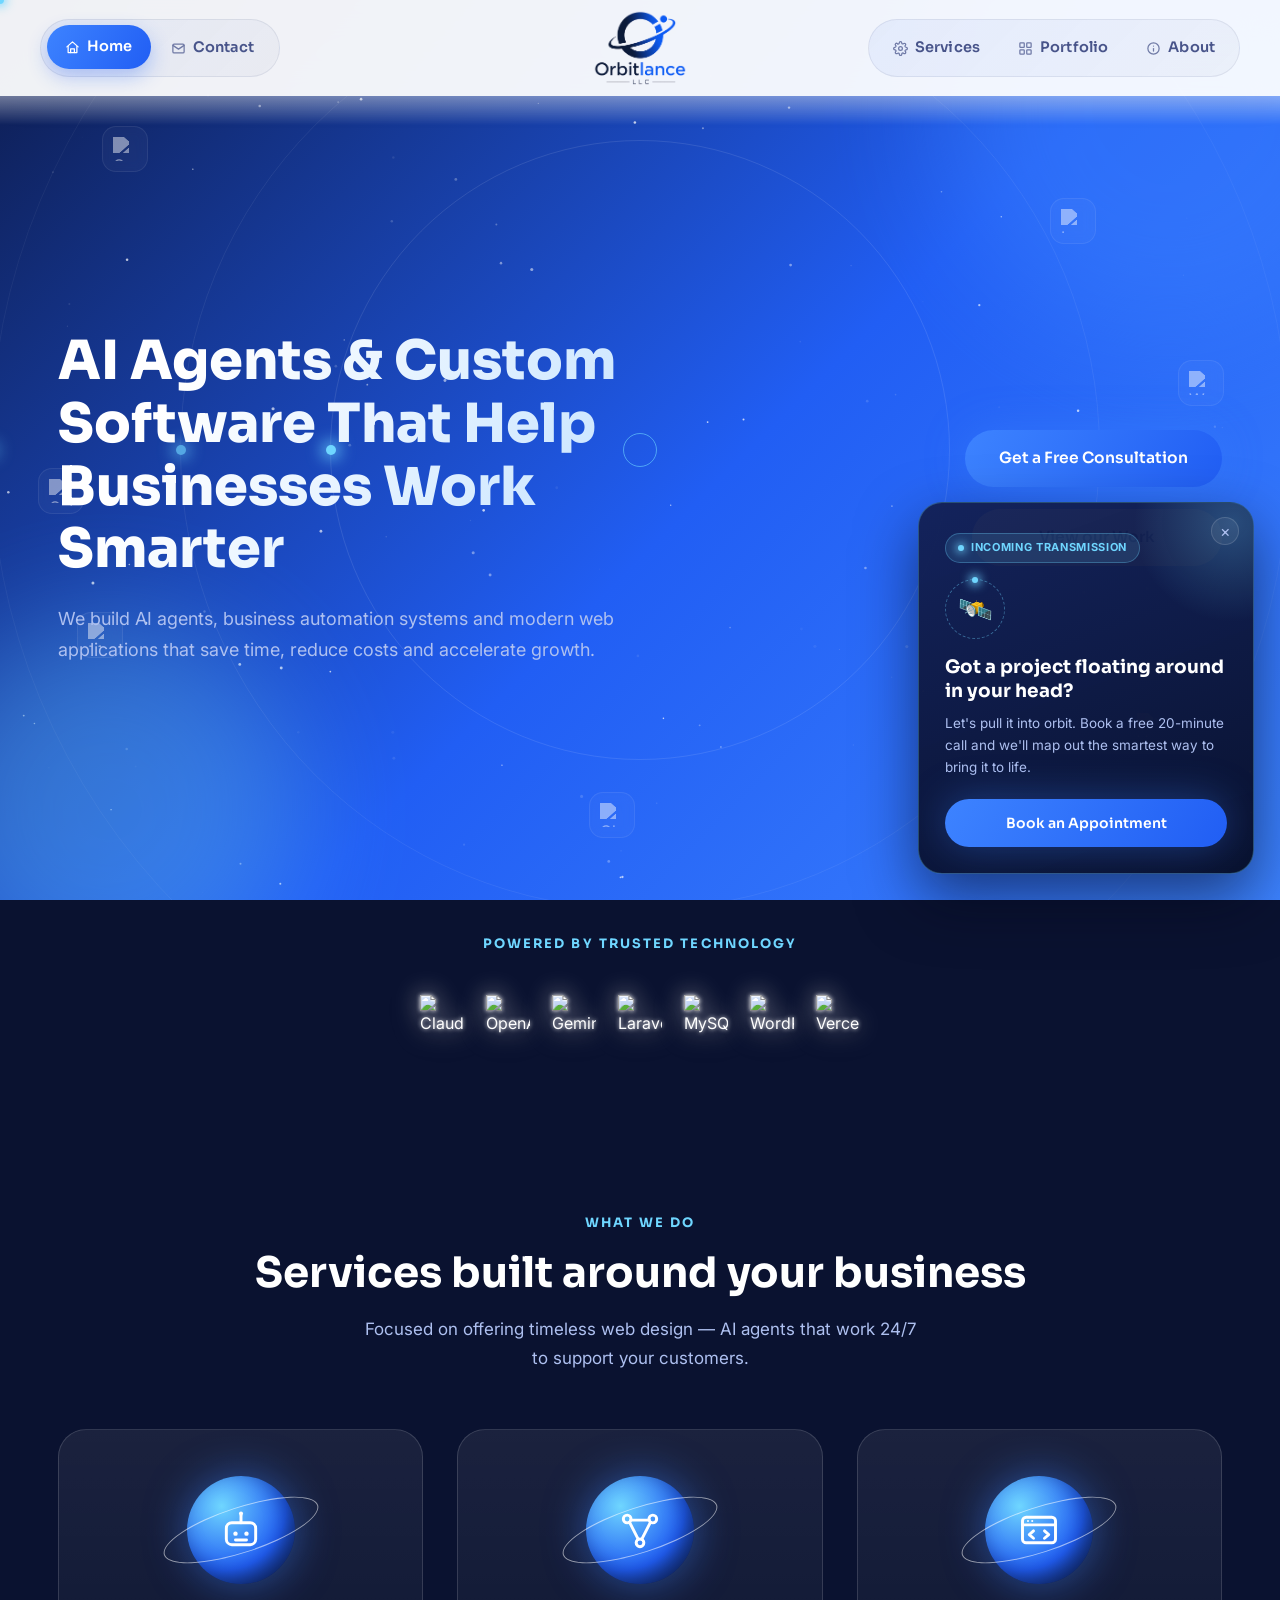
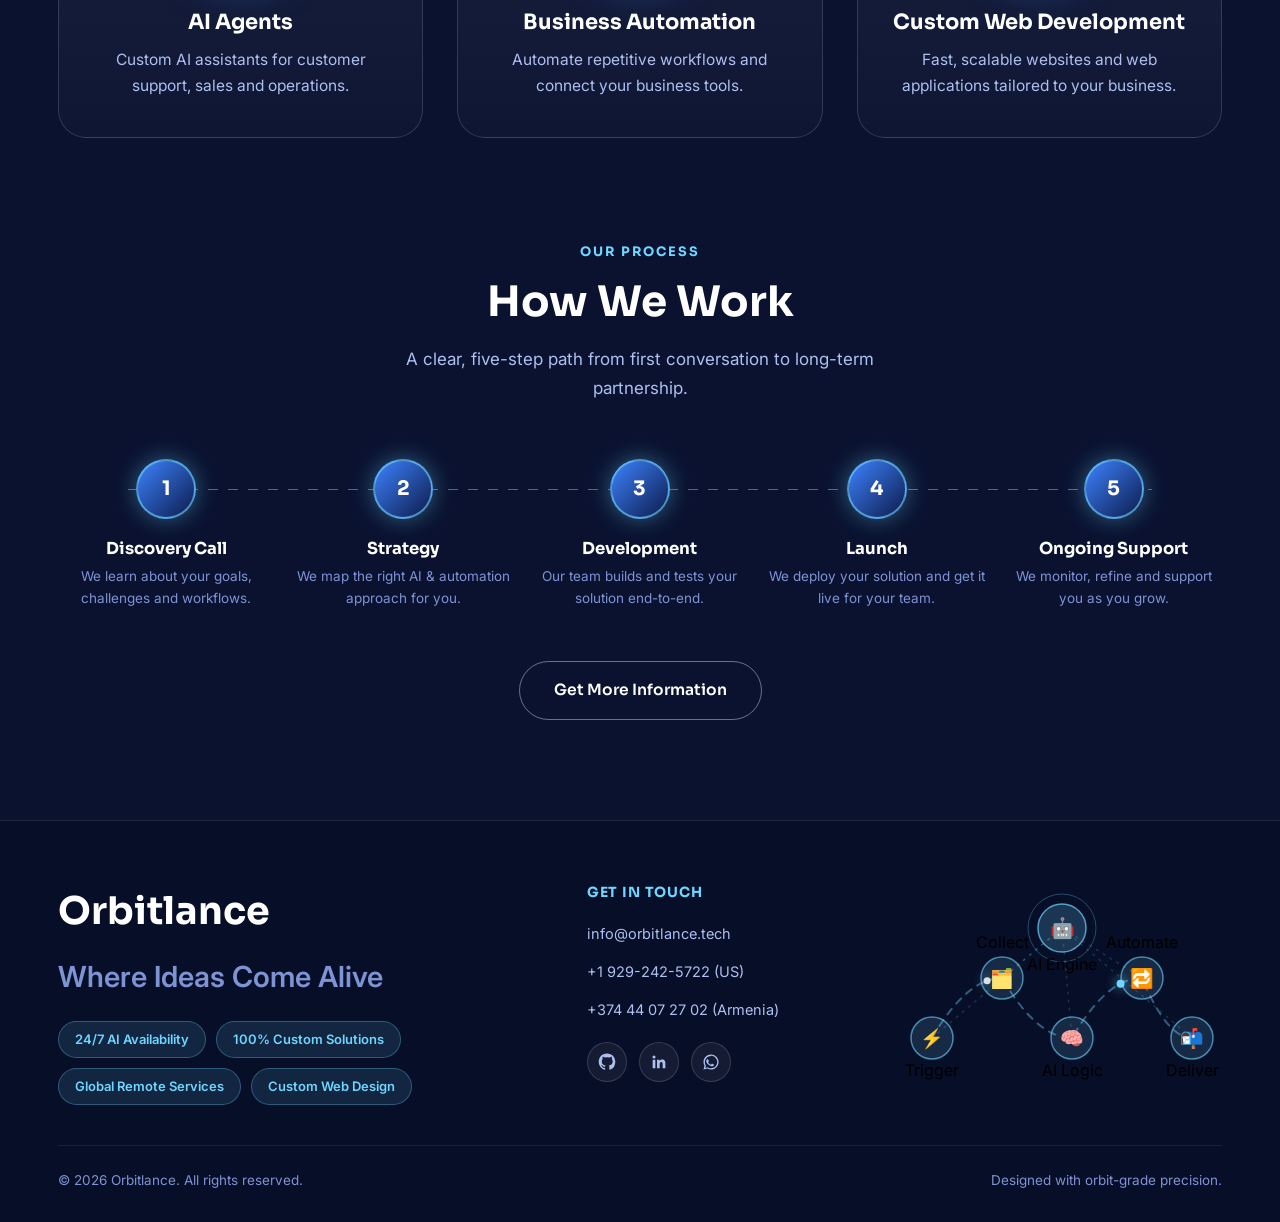
==== commit 5ce47e04: "Center mobile home icon and add matching icons to hamburger menu links" ====
--- a/index.html
+++ b/index.html
@@ -65,11 +65,11 @@
 </header>
 
 <div class="mobile-menu">
-  <a href="index.html">Home</a>
-  <a href="services.html">Services</a>
-  <a href="portfolio.html">Portfolio</a>
-  <a href="about.html">About</a>
-  <a href="contact.html">Contact</a>
+  <a href="index.html"><svg viewBox="0 0 24 24" fill="none" stroke="currentColor" stroke-width="2" stroke-linecap="round" stroke-linejoin="round"><path d="M3 11l9-8 9 8"/><path d="M5 10v10h14V10"/><path d="M9 20v-6h6v6"/></svg>Home</a>
+  <a href="services.html"><svg viewBox="0 0 24 24" fill="none" stroke="currentColor" stroke-width="2" stroke-linecap="round" stroke-linejoin="round"><circle cx="12" cy="12" r="3"/><path d="M19.4 15a1.65 1.65 0 0 0 .33 1.82l.06.06a2 2 0 1 1-2.83 2.83l-.06-.06a1.65 1.65 0 0 0-1.82-.33 1.65 1.65 0 0 0-1 1.51V21a2 2 0 0 1-4 0v-.09A1.65 1.65 0 0 0 9 19.4a1.65 1.65 0 0 0-1.82.33l-.06.06a2 2 0 1 1-2.83-2.83l.06-.06a1.65 1.65 0 0 0 .33-1.82 1.65 1.65 0 0 0-1.51-1H3a2 2 0 0 1 0-4h.09A1.65 1.65 0 0 0 4.6 9a1.65 1.65 0 0 0-.33-1.82l-.06-.06a2 2 0 1 1 2.83-2.83l.06.06a1.65 1.65 0 0 0 1.82.33H9a1.65 1.65 0 0 0 1-1.51V3a2 2 0 0 1 4 0v.09a1.65 1.65 0 0 0 1 1.51 1.65 1.65 0 0 0 1.82-.33l.06-.06a2 2 0 1 1 2.83 2.83l-.06.06a1.65 1.65 0 0 0-.33 1.82V9a1.65 1.65 0 0 0 1.51 1H21a2 2 0 0 1 0 4h-.09a1.65 1.65 0 0 0-1.51 1z"/></svg>Services</a>
+  <a href="portfolio.html"><svg viewBox="0 0 24 24" fill="none" stroke="currentColor" stroke-width="2" stroke-linecap="round" stroke-linejoin="round"><rect x="3" y="3" width="7" height="7" rx="1"/><rect x="14" y="3" width="7" height="7" rx="1"/><rect x="3" y="14" width="7" height="7" rx="1"/><rect x="14" y="14" width="7" height="7" rx="1"/></svg>Portfolio</a>
+  <a href="about.html"><svg viewBox="0 0 24 24" fill="none" stroke="currentColor" stroke-width="2" stroke-linecap="round" stroke-linejoin="round"><circle cx="12" cy="12" r="9"/><path d="M12 16v-4"/><path d="M12 8h.01"/></svg>About</a>
+  <a href="contact.html"><svg viewBox="0 0 24 24" fill="none" stroke="currentColor" stroke-width="2" stroke-linecap="round" stroke-linejoin="round"><rect x="3" y="5" width="18" height="14" rx="2"/><path d="M3 7l9 6 9-6"/></svg>Contact</a>
 </div>
 
 <main>
--- a/assets/css/style.css
+++ b/assets/css/style.css
@@ -280,9 +280,9 @@
   position: fixed;
   top: var(--nav-h);
   left: 0; right: 0;
-  background: rgba(255, 255, 255, 0.98);
+  background: linear-gradient(160deg, #0D1B4C 0%, #13245e 100%);
   backdrop-filter: blur(20px);
-  border-bottom: 1px solid rgba(13, 27, 76, 0.08);
+  border-bottom: 1px solid rgba(111, 214, 255, 0.15);
   z-index: 499;
   display: flex;
   flex-direction: column;
@@ -292,23 +292,56 @@
   opacity: 0;
   visibility: hidden;
   transition: all .28s ease;
-  box-shadow: 0 20px 40px rgba(3, 8, 26, 0.15);
+  box-shadow: 0 20px 40px rgba(3, 8, 26, 0.4);
 }
 .mobile-menu.open { transform: translateY(0); opacity: 1; visibility: visible; }
 .mobile-menu a {
+  display: flex;
+  align-items: center;
+  gap: 12px;
   padding: 14px 6px;
   font-family: var(--font-head);
   font-weight: 600;
   font-size: 16px;
-  color: var(--navy);
-  border-bottom: 1px solid rgba(13, 27, 76, 0.06);
-}
+  color: var(--white);
+  border-bottom: 1px solid rgba(255, 255, 255, 0.08);
+}
+.mobile-menu a svg { width: 18px; height: 18px; flex-shrink: 0; opacity: .8; }
+.mobile-menu a:hover,
+.mobile-menu a.active { color: var(--cyan); }
+.mobile-menu a:hover svg,
+.mobile-menu a.active svg { opacity: 1; }
 
 @media (max-width: 900px) {
   .nav-right { display: none; }
   .nav-toggle { display: flex; }
   .navbar { grid-template-columns: auto 1fr auto; padding: 0 20px; }
   .nav-left { gap: 10px; }
+
+  .nav-left .nav-pill { padding: 0; gap: 0; background: none; border: none; }
+  .nav-left .nav-link:not(:first-child) { display: none; }
+  .nav-left .nav-link:first-child {
+    position: relative;
+    width: 44px; height: 44px;
+    padding: 0;
+    font-size: 0;
+    gap: 0;
+    border-radius: 50%;
+    background: linear-gradient(135deg, rgba(33, 94, 244, 0.12), rgba(13, 27, 76, 0.04));
+    border: 1px solid rgba(33, 94, 244, 0.22);
+  }
+  .nav-left .nav-link:first-child svg {
+    position: absolute;
+    top: 50%; left: 50%;
+    transform: translate(-50%, -50%);
+    width: 18px; height: 18px;
+    opacity: 1;
+  }
+  .nav-left .nav-link:first-child:hover,
+  .nav-left .nav-link:first-child.active {
+    background: linear-gradient(135deg, var(--blue-light), var(--blue));
+    box-shadow: 0 8px 22px rgba(33, 94, 244, .3);
+  }
 }
 
 /* ==========================================================================
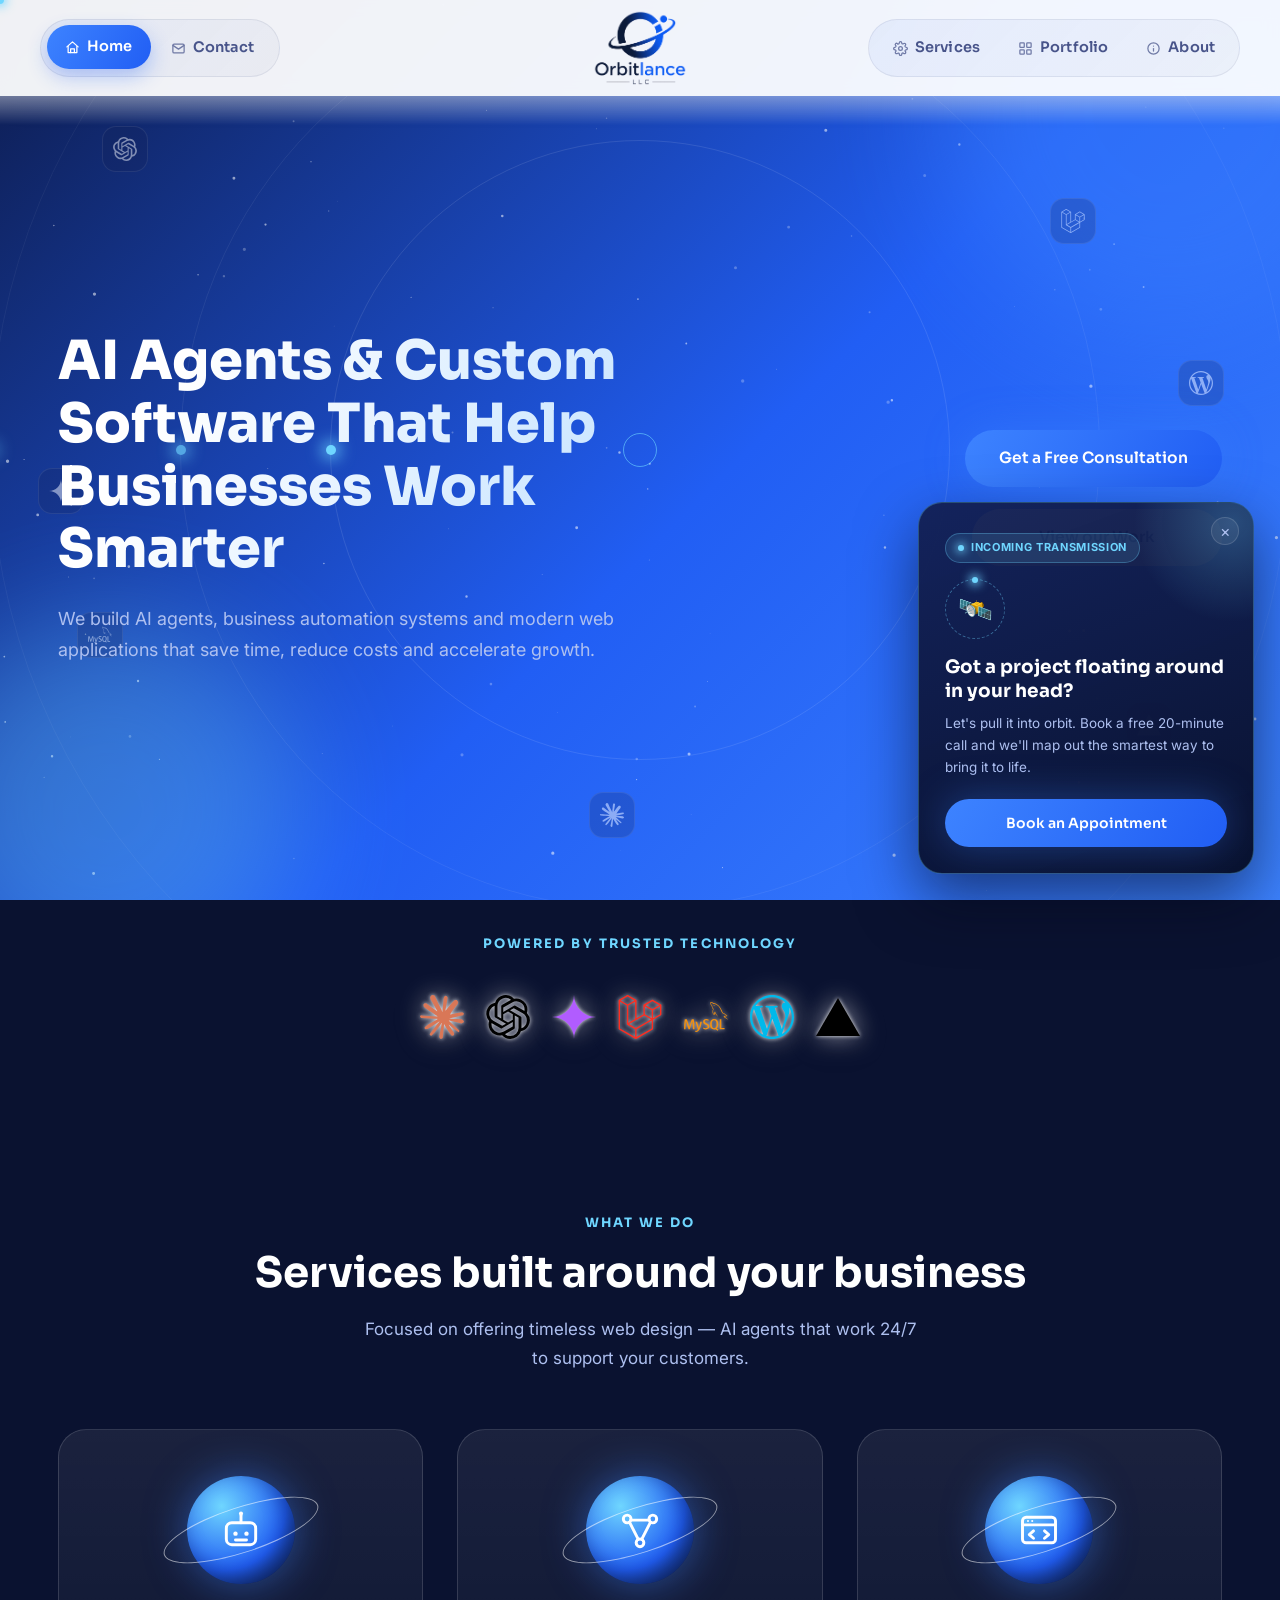
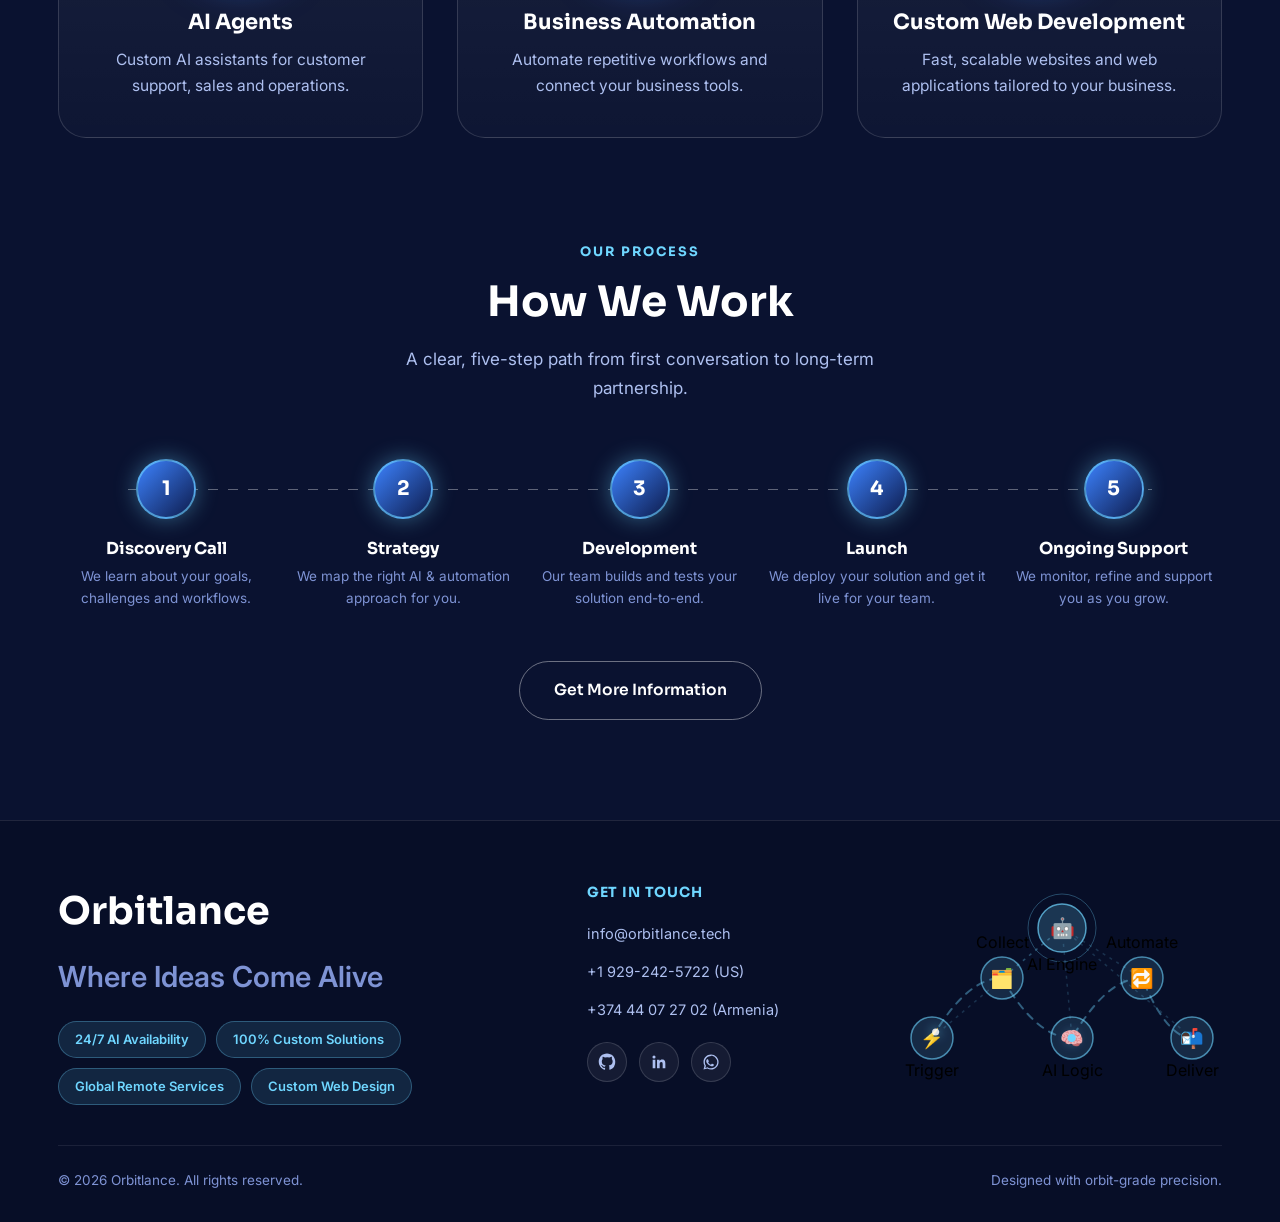
==== commit 3819c2e9: "Self-host tech icons instead of loading from external CDNs Removes per-page dependency on cdn.jsdeli" ====
--- a/index.html
+++ b/index.html
@@ -17,13 +17,13 @@
   <div class="orbit-ring r1"></div>
   <div class="orbit-ring r2"></div>
   <div class="orbit-ring r3"></div>
-  <div class="tech-particle" style="top:14%; left:8%; animation-delay:0s;"><img src="https://cdn.jsdelivr.net/npm/simple-icons@v13/icons/openai.svg" alt="OpenAI"></div>
-  <div class="tech-particle" style="top:22%; left:82%; animation-delay:1.2s;"><img src="https://cdn.jsdelivr.net/npm/simple-icons@v13/icons/laravel.svg" alt="Laravel"></div>
-  <div class="tech-particle" style="top:68%; left:6%; animation-delay:2.4s;"><img src="https://cdn.jsdelivr.net/npm/simple-icons@v13/icons/mysql.svg" alt="MySQL"></div>
-  <div class="tech-particle" style="top:78%; left:88%; animation-delay:.6s;"><img src="https://cdn.jsdelivr.net/npm/simple-icons@v13/icons/vercel.svg" alt="Vercel"></div>
-  <div class="tech-particle" style="top:40%; left:92%; animation-delay:3s;"><img src="https://cdn.jsdelivr.net/npm/simple-icons@v13/icons/wordpress.svg" alt="WordPress"></div>
-  <div class="tech-particle" style="top:52%; left:3%; animation-delay:1.8s;"><img src="https://cdn.jsdelivr.net/npm/simple-icons@v13/icons/googlegemini.svg" alt="Gemini"></div>
-  <div class="tech-particle" style="top:88%; left:46%; animation-delay:2.1s;"><img src="https://cdn.jsdelivr.net/npm/simple-icons@v13/icons/claude.svg" alt="Claude"></div>
+  <div class="tech-particle" style="top:14%; left:8%; animation-delay:0s;"><img src="assets/img/icons/particle-openai.svg" alt="OpenAI"></div>
+  <div class="tech-particle" style="top:22%; left:82%; animation-delay:1.2s;"><img src="assets/img/icons/particle-laravel.svg" alt="Laravel"></div>
+  <div class="tech-particle" style="top:68%; left:6%; animation-delay:2.4s;"><img src="assets/img/icons/particle-mysql.svg" alt="MySQL"></div>
+  <div class="tech-particle" style="top:78%; left:88%; animation-delay:.6s;"><img src="assets/img/icons/particle-vercel.svg" alt="Vercel"></div>
+  <div class="tech-particle" style="top:40%; left:92%; animation-delay:3s;"><img src="assets/img/icons/particle-wordpress.svg" alt="WordPress"></div>
+  <div class="tech-particle" style="top:52%; left:3%; animation-delay:1.8s;"><img src="assets/img/icons/particle-googlegemini.svg" alt="Gemini"></div>
+  <div class="tech-particle" style="top:88%; left:46%; animation-delay:2.1s;"><img src="assets/img/icons/particle-claude.svg" alt="Claude"></div>
 </div>
 
 <header class="navbar">
@@ -93,13 +93,13 @@
     <div class="container" style="text-align:center;">
       <span class="eyebrow">Powered by trusted technology</span>
       <div class="tech-logo-row">
-        <div class="tech-chip"><img src="https://cdn.simpleicons.org/claude" alt="Claude"></div>
-        <div class="tech-chip"><img src="https://cdn.jsdelivr.net/npm/simple-icons@v13/icons/openai.svg" alt="OpenAI"></div>
-        <div class="tech-chip"><img src="https://cdn.simpleicons.org/googlegemini/B15CFF" alt="Gemini"></div>
-        <div class="tech-chip"><img src="https://cdn.simpleicons.org/laravel" alt="Laravel"></div>
-        <div class="tech-chip"><img src="https://cdn.simpleicons.org/mysql/F29111" alt="MySQL"></div>
-        <div class="tech-chip"><img src="https://cdn.simpleicons.org/wordpress/00B9EB" alt="WordPress"></div>
-        <div class="tech-chip"><img src="https://cdn.simpleicons.org/vercel" alt="Vercel"></div>
+        <div class="tech-chip"><img src="assets/img/icons/color-claude.svg" alt="Claude"></div>
+        <div class="tech-chip"><img src="assets/img/icons/particle-openai.svg" alt="OpenAI"></div>
+        <div class="tech-chip"><img src="assets/img/icons/color-googlegemini.svg" alt="Gemini"></div>
+        <div class="tech-chip"><img src="assets/img/icons/color-laravel.svg" alt="Laravel"></div>
+        <div class="tech-chip"><img src="assets/img/icons/color-mysql.svg" alt="MySQL"></div>
+        <div class="tech-chip"><img src="assets/img/icons/color-wordpress.svg" alt="WordPress"></div>
+        <div class="tech-chip"><img src="assets/img/icons/color-vercel.svg" alt="Vercel"></div>
       </div>
     </div>
   </section>
--- a/assets/css/style.css
+++ b/assets/css/style.css
@@ -124,15 +124,15 @@
   width: 46px;
   height: 46px;
   border-radius: 14px;
-  background: rgba(255, 255, 255, 0.06);
+  background: rgba(20, 34, 84, 0.4);
   border: 1px solid rgba(255, 255, 255, 0.14);
-  backdrop-filter: blur(6px);
   display: flex;
   align-items: center;
   justify-content: center;
   padding: 10px;
   animation: floaty 9s ease-in-out infinite;
   opacity: .55;
+  will-change: transform;
 }
 .tech-particle img { width: 100%; height: 100%; object-fit: contain; filter: brightness(0) invert(1); opacity: .85; }
 
@@ -152,6 +152,7 @@
   pointer-events: none;
   z-index: 9999;
   transform: translate(-50%, -50%);
+  will-change: transform;
 }
 .cursor-dot {
   width: 8px; height: 8px;
@@ -183,8 +184,8 @@
   align-items: center;
   padding: 0 40px;
   background: rgba(255, 255, 255, 0.94);
-  backdrop-filter: blur(18px);
-  -webkit-backdrop-filter: blur(18px);
+  backdrop-filter: blur(8px);
+  -webkit-backdrop-filter: blur(8px);
   box-shadow: 0 4px 30px rgba(3, 8, 26, 0.1);
 }
 
@@ -281,7 +282,6 @@
   top: var(--nav-h);
   left: 0; right: 0;
   background: linear-gradient(160deg, #0D1B4C 0%, #13245e 100%);
-  backdrop-filter: blur(20px);
   border-bottom: 1px solid rgba(111, 214, 255, 0.15);
   z-index: 499;
   display: flex;
